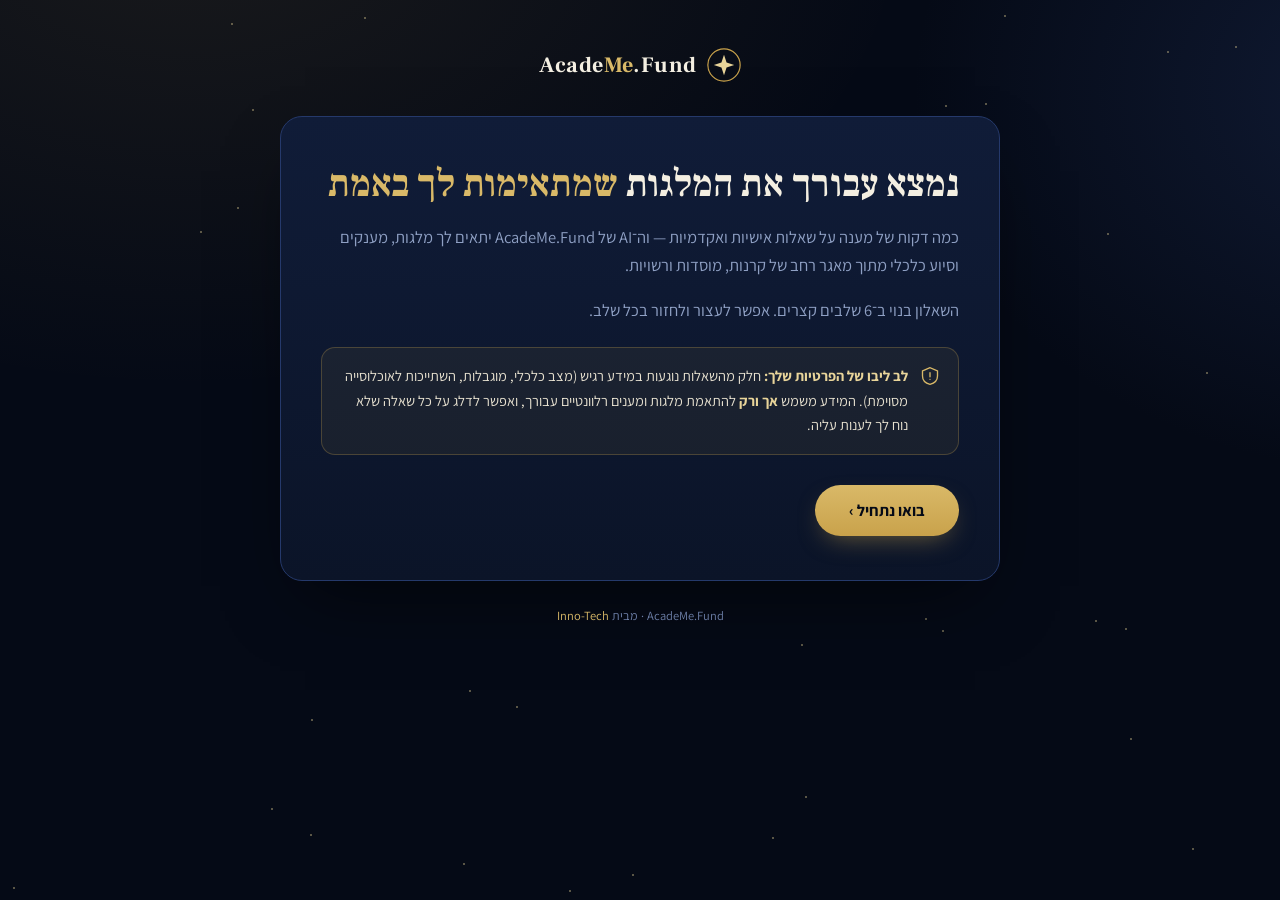
==== index.html @ 1fcbaa9a "Add files via upload" ====
<!DOCTYPE html>
<html lang="he" dir="rtl">
<head>
<meta charset="UTF-8">
<meta name="viewport" content="width=device-width, initial-scale=1.0">
<title>AcadeMe.Fund — שאלון התאמה אישית למלגות וסיוע כלכלי</title>
<meta name="description" content="שאלון קצר שמתאים לך מלגות וסיוע כלכלי רלוונטיים, בהתאם לפרופיל האישי והאקדמי שלך.">
<link rel="stylesheet" href="styles.css">
</head>
<body>
<div class="stars" id="stars"></div>

<div class="wrap">

  <div class="brand">
    <svg class="mark" viewBox="0 0 40 40" fill="none" xmlns="http://www.w3.org/2000/svg">
      <circle cx="20" cy="20" r="19" stroke="#c9a24b" stroke-width="1.4"/>
      <path d="M20 8 L23 17 L32 20 L23 23 L20 32 L17 23 L8 20 L17 17 Z" fill="#e9d59a"/>
    </svg>
    <div class="name">Acade<b>Me</b>.Fund</div>
  </div>

  <!-- ============ INTRO ============ -->
  <section id="screen-intro" class="intro-card">
    <h1>נמצא עבורך את המלגות <em>שמתאימות לך באמת</em></h1>
    <p>כמה דקות של מענה על שאלות אישיות ואקדמיות — וה־AI של AcadeMe.Fund יתאים לך מלגות, מענקים וסיוע כלכלי מתוך מאגר רחב של קרנות, מוסדות ורשויות.</p>
    <p>השאלון בנוי ב־6 שלבים קצרים. אפשר לעצור ולחזור בכל שלב.</p>

    <div class="notice">
      <svg width="20" height="20" viewBox="0 0 24 24" fill="none"><path d="M12 2L3 6v6c0 5 3.8 8.7 9 10 5.2-1.3 9-5 9-10V6l-9-4z" stroke="currentColor" stroke-width="1.6"/><path d="M12 8v5M12 16h.01" stroke="currentColor" stroke-width="1.6" stroke-linecap="round"/></svg>
      <p><strong>לב ליבו של הפרטיות שלך:</strong> חלק מהשאלות נוגעות במידע רגיש (מצב כלכלי, מוגבלות, השתייכות לאוכלוסייה מסוימת). המידע משמש <strong>אך ורק</strong> להתאמת מלגות ומענים רלוונטיים עבורך, ואפשר לדלג על כל שאלה שלא נוח לך לענות עליה.</p>
    </div>

    <div class="btn-row">
      <button type="button" class="btn btn-primary" id="btn-start">בואו נתחיל ›</button>
    </div>
  </section>

  <!-- ============ FORM ============ -->
  <form id="quiz" class="card" style="display:none;" novalidate>

    <div class="progress" id="progress">
      <div class="fill" id="progressFill" style="width:0%"></div>
      <!-- dots injected by JS -->
    </div>

    <!-- ---- STAGE 1 ---- -->
    <div class="stage" data-stage="1">
      <div class="stage-head">
        <div class="stage-eyebrow">שלב 1 מתוך 6</div>
        <h2>פרטים אישיים</h2>
        <p>נעזר בפרטי הקשר כדי לשלוח אליך את ההתאמות, ובכמה שאלות רקע כדי לדייק אותן.</p>
      </div>

      <div class="field">
        <label class="q">פרטי קשר</label>
        <div class="grid-2">
          <input type="text" name="full_name" placeholder="שם מלא" required>
          <input type="tel" name="phone" placeholder="מספר טלפון נייד">
        </div>
        <div style="margin-top:12px;">
          <input type="email" name="email" placeholder="דוא״ל" required>
        </div>
      </div>

      <div class="field">
        <label class="q">מה גילך?</label>
        <div class="options cols-2" data-name="age" data-type="radio">
          <label class="opt"><input type="radio" name="age" value="עד 18"><span>עד 18</span></label>
          <label class="opt"><input type="radio" name="age" value="18–21"><span>18–21</span></label>
          <label class="opt"><input type="radio" name="age" value="22–29"><span>22–29</span></label>
          <label class="opt"><input type="radio" name="age" value="30–39"><span>30–39</span></label>
          <label class="opt"><input type="radio" name="age" value="40 ומעלה"><span>40 ומעלה</span></label>
        </div>
        <span class="match-tag">✦ מתאים: מלגות לפי גיל, סטודנטים בוגרים, הסבת מקצוע, מכינות 30+, קריירה שנייה</span>
      </div>

      <div class="field">
        <label class="q">מהו מקום מגוריך הקבוע?</label>
        <input type="text" name="residence_town" placeholder="יישוב" style="margin-bottom:12px;">
        <label class="q" style="font-weight:500; font-size:14.5px; margin-bottom:8px;">האם גדלת ביישוב זה?</label>
        <div class="options cols-2" data-name="grew_up_here" data-type="radio">
          <label class="opt"><input type="radio" name="grew_up_here" value="כן"><span>כן</span></label>
          <label class="opt"><input type="radio" name="grew_up_here" value="לא"><span>לא</span></label>
        </div>
        <span class="match-tag">✦ מתאים: מלגות רשות מקומית, מרכז צעירים, מלגות פריפריה, מלגות בני מקום</span>
      </div>

      <div class="field">
        <label class="q">היכן את/ה מתגורר/ת במהלך הלימודים?</label>
        <div class="options cols-2" data-name="housing" data-type="radio">
          <label class="opt"><input type="radio" name="housing" value="בבית ההורים"><span>בבית ההורים</span></label>
          <label class="opt"><input type="radio" name="housing" value="בדירה שכורה"><span>בדירה שכורה</span></label>
          <label class="opt"><input type="radio" name="housing" value="במעונות סטודנטים"><span>במעונות סטודנטים</span></label>
          <label class="opt"><input type="radio" name="housing" value="דיור אחר"><span>דיור אחר</span></label>
        </div>
        <div class="conditional" id="cond-rent" data-show-when="housing=בדירה שכורה">
          <label class="q" style="font-weight:500; font-size:14.5px;">האם יש קושי במימון מגורים?</label>
          <div class="options cols-2" data-name="rent_difficulty" data-type="radio">
            <label class="opt"><input type="radio" name="rent_difficulty" value="כן"><span>כן</span></label>
            <label class="opt"><input type="radio" name="rent_difficulty" value="לא"><span>לא</span></label>
          </div>
        </div>
        <span class="match-tag">✦ מתאים: מלגות דיור, שכר דירה, מעונות, סיוע קיום ותחבורה</span>
      </div>
    </div>

    <!-- ---- STAGE 2 ---- -->
    <div class="stage" data-stage="2" hidden>
      <div class="stage-head">
        <div class="stage-eyebrow">שלב 2 מתוך 6</div>
        <h2>סוג הסיוע המבוקש</h2>
        <p>אילו סוגי סיוע תרצה/י שנאתר עבורך? אפשר לבחור כמה אפשרויות.</p>
      </div>
      <div class="field">
        <div class="options cols-2" data-name="assistance_types" data-type="checkbox">
          <label class="opt"><input type="checkbox" name="assistance_types" value="מלגת שכר לימוד"><span>מלגת שכר לימוד</span></label>
          <label class="opt"><input type="checkbox" name="assistance_types" value="מלגת קיום חודשית"><span>מלגת קיום חודשית</span></label>
          <label class="opt"><input type="checkbox" name="assistance_types" value="סיוע בשכר דירה"><span>סיוע בשכר דירה</span></label>
          <label class="opt"><input type="checkbox" name="assistance_types" value="סיוע במעונות"><span>סיוע במעונות</span></label>
          <label class="opt"><input type="checkbox" name="assistance_types" value="סיוע מזון"><span>סיוע מזון</span></label>
          <label class="opt"><input type="checkbox" name="assistance_types" value="סיוע בתחבורה"><span>סיוע בתחבורה</span></label>
          <label class="opt"><input type="checkbox" name="assistance_types" value="מחשב וציוד לימודי"><span>מחשב וציוד לימודי</span></label>
          <label class="opt"><input type="checkbox" name="assistance_types" value="מלגת חירום"><span>מלגת חירום</span></label>
          <label class="opt"><input type="checkbox" name="assistance_types" value="מלגת הצטיינות"><span>מלגת הצטיינות</span></label>
          <label class="opt"><input type="checkbox" name="assistance_types" value="מלגה תמורת התנדבות"><span>מלגה תמורת התנדבות</span></label>
          <label class="opt"><input type="checkbox" name="assistance_types" value="מלגה לתואר מתקדם / מחקר"><span>מלגה לתואר מתקדם / מחקר</span></label>
          <label class="opt"><input type="checkbox" name="assistance_types" value="כל אפשרות מתאימה"><span>כל אפשרות מתאימה</span></label>
        </div>
      </div>
    </div>

    <!-- ---- STAGE 3 ---- -->
    <div class="stage" data-stage="3" hidden>
      <div class="stage-head">
        <div class="stage-eyebrow">שלב 3 מתוך 6</div>
        <h2>לימודים והשכלה</h2>
        <p>פרטים על המסלול האקדמי שלך — קיים או מתוכנן.</p>
      </div>

      <div class="field">
        <label class="q">מה סטטוס הלימודים שלך?</label>
        <div class="options cols-2" data-name="study_status" data-type="radio">
          <label class="opt"><input type="radio" name="study_status" value="מתעניין/ת בלימודים"><span>מתעניין/ת בלימודים</span></label>
          <label class="opt"><input type="radio" name="study_status" value="נרשמתי ללימודים"><span>נרשמתי ללימודים</span></label>
          <label class="opt"><input type="radio" name="study_status" value="התקבלתי ללימודים"><span>התקבלתי ללימודים</span></label>
          <label class="opt"><input type="radio" name="study_status" value="סטודנט/ית פעיל/ה"><span>סטודנט/ית פעיל/ה</span></label>
        </div>
      </div>

      <div class="field">
        <label class="q">באיזה מוסד את/ה לומד/ת או מתכנן/ת ללמוד?</label>
        <div class="grid-2">
          <input type="text" name="institution" placeholder="שם מוסד">
          <input type="text" name="campus" placeholder="קמפוס">
        </div>
        <span class="match-tag">✦ מתאים: מלגות מוסדיות, דיקנט, קרנות תורמים, מלגות פקולטה</span>
      </div>

      <div class="field">
        <label class="q">באיזה תחום לימודים?</label>
        <div class="options cols-2" data-name="field_of_study" data-type="radio">
          <label class="opt"><input type="radio" name="field_of_study" value="מדעי המחשב והייטק"><span>מדעי המחשב והייטק</span></label>
          <label class="opt"><input type="radio" name="field_of_study" value="הנדסה"><span>הנדסה</span></label>
          <label class="opt"><input type="radio" name="field_of_study" value="רפואה ומקצועות הבריאות"><span>רפואה ומקצועות הבריאות</span></label>
          <label class="opt"><input type="radio" name="field_of_study" value="משפטים"><span>משפטים</span></label>
          <label class="opt"><input type="radio" name="field_of_study" value="חינוך והוראה"><span>חינוך והוראה</span></label>
          <label class="opt"><input type="radio" name="field_of_study" value="מדעי החברה"><span>מדעי החברה</span></label>
          <label class="opt"><input type="radio" name="field_of_study" value="מדעי החיים"><span>מדעי החיים</span></label>
          <label class="opt"><input type="radio" name="field_of_study" value="אומנות ועיצוב"><span>אומנות ועיצוב</span></label>
          <label class="opt"><input type="radio" name="field_of_study" value="אחר"><span>אחר</span></label>
        </div>
        <div class="conditional" id="cond-field-other" data-show-when="field_of_study=אחר">
          <input type="text" name="field_of_study_other" placeholder="פרט/י תחום לימודים אחר">
        </div>
      </div>

      <div class="field">
        <label class="q">מה סוג הלימודים?</label>
        <div class="options cols-2" data-name="study_type" data-type="radio">
          <label class="opt"><input type="radio" name="study_type" value="מכינה קדם אקדמית"><span>מכינה קדם אקדמית</span></label>
          <label class="opt"><input type="radio" name="study_type" value="הנדסאי/טכנאי"><span>הנדסאי/טכנאי</span></label>
          <label class="opt"><input type="radio" name="study_type" value="תואר ראשון"><span>תואר ראשון</span></label>
        </div>
      </div>

      <div class="field">
        <label class="q">באיזו שנת לימודים?</label>
        <div class="options cols-2" data-name="study_year" data-type="radio">
          <label class="opt"><input type="radio" name="study_year" value="לפני תחילת לימודים"><span>לפני תחילת לימודים</span></label>
          <label class="opt"><input type="radio" name="study_year" value="שנה ראשונה"><span>שנה ראשונה</span></label>
          <label class="opt"><input type="radio" name="study_year" value="שנה שנייה"><span>שנה שנייה</span></label>
          <label class="opt"><input type="radio" name="study_year" value="שנה שלישית"><span>שנה שלישית</span></label>
          <label class="opt"><input type="radio" name="study_year" value="שנה רביעית ומעלה"><span>שנה רביעית ומעלה</span></label>
          <label class="opt"><input type="radio" name="study_year" value="לימודי מחקר"><span>לימודי מחקר</span></label>
        </div>
      </div>

      <div class="field">
        <label class="q">האם יש לך הישגים אקדמיים מיוחדים?</label>
        <div class="options cols-2" data-name="achievements" data-type="checkbox">
          <label class="opt"><input type="checkbox" name="achievements" value="ממוצע ציונים גבוה"><span>ממוצע ציונים גבוה</span></label>
          <label class="opt"><input type="checkbox" name="achievements" value="הצטיינות דיקן"><span>הצטיינות דיקן</span></label>
          <label class="opt"><input type="checkbox" name="achievements" value="פרסים"><span>פרסים</span></label>
          <label class="opt"><input type="checkbox" name="achievements" value="פעילות מחקרית"><span>פעילות מחקרית</span></label>
          <label class="opt"><input type="checkbox" name="achievements" value="אין"><span>אין</span></label>
        </div>
        <div style="margin-top:12px;">
          <input type="text" name="gpa" placeholder="ממוצע ציונים (אם רלוונטי)">
        </div>
        <span class="match-tag">✦ מתאים: מלגות הצטיינות, מצוינות, מחקר ותורמים</span>
      </div>
    </div>

    <!-- ---- STAGE 4 ---- -->
    <div class="stage" data-stage="4" hidden>
      <div class="stage-head">
        <div class="stage-eyebrow">שלב 4 מתוך 6</div>
        <h2>רקע אישי ואוכלוסיות יעד</h2>
        <p>המידע הבא רגיש ומיועד להתאמה בלבד — אפשר לדלג על כל שאלה.</p>
      </div>

      <div class="field">
        <label class="q">האם אחד מהוריך בעל השכלה אקדמית?</label>
        <div class="options cols-2" data-name="parents_education" data-type="radio">
          <label class="opt"><input type="radio" name="parents_education" value="שני ההורים בעלי תואר"><span>שני ההורים בעלי תואר</span></label>
          <label class="opt"><input type="radio" name="parents_education" value="אחד ההורים בעל תואר"><span>אחד ההורים בעל תואר</span></label>
          <label class="opt"><input type="radio" name="parents_education" value="אף אחד מההורים"><span>אף אחד מההורים</span></label>
          <label class="opt"><input type="radio" name="parents_education" value="איני יודע/ת"><span>איני יודע/ת</span></label>
        </div>
        <span class="match-tag">✦ מתאים: דור ראשון להשכלה גבוהה, מוביליות חברתית, מצוינות מכלילה</span>
        <div class="skip-note">אפשר לדלג על שאלה זו.</div>
      </div>

      <div class="field">
        <label class="q">האם את/ה משתייך/ת לאחת מהקבוצות הבאות? (ניתן לבחור כמה אפשרויות)</label>
        <div class="options cols-2" data-name="target_groups" data-type="checkbox">
          <label class="opt"><input type="checkbox" name="target_groups" value="החברה הערבית"><span>החברה הערבית</span></label>
          <label class="opt"><input type="checkbox" name="target_groups" value="החברה הבדואית"><span>החברה הבדואית</span></label>
          <label class="opt"><input type="checkbox" name="target_groups" value="החברה הדרוזית"><span>החברה הדרוזית</span></label>
          <label class="opt"><input type="checkbox" name="target_groups" value="החברה הצ'רקסית"><span>החברה הצ'רקסית</span></label>
          <label class="opt"><input type="checkbox" name="target_groups" value="בוגר/ת החינוך החרדי"><span>בוגר/ת החינוך החרדי</span></label>
          <label class="opt"><input type="checkbox" name="target_groups" value="יוצא/ת אתיופיה"><span>יוצא/ת אתיופיה</span></label>
          <label class="opt"><input type="checkbox" name="target_groups" value="עולה חדש/ה"><span>עולה חדש/ה</span></label>
          <label class="opt"><input type="checkbox" name="target_groups" value="תושב/ת חוזר/ת"><span>תושב/ת חוזר/ת</span></label>
          <label class="opt"><input type="checkbox" name="target_groups" value="אדם עם מוגבלות"><span>אדם עם מוגבלות</span></label>
          <label class="opt"><input type="checkbox" name="target_groups" value="מצב רפואי מתמשך"><span>מצב רפואי מתמשך</span></label>
          <label class="opt"><input type="checkbox" name="target_groups" value="נכות פיזית או נפשית מוכרת"><span>נכות פיזית או נפשית מוכרת</span></label>
          <label class="opt"><input type="checkbox" name="target_groups" value="תושב/ת פריפריה חברתית או גיאוגרפית"><span>תושב/ת פריפריה חברתית או גיאוגרפית</span></label>
          <label class="opt"><input type="checkbox" name="target_groups" value="דור ראשון להשכלה גבוהה"><span>דור ראשון להשכלה גבוהה</span></label>
          <label class="opt"><input type="checkbox" name="target_groups" value="אף אחת מהאפשרויות"><span>אף אחת מהאפשרויות</span></label>
        </div>
        <div class="skip-note">מידע רגיש — משמש להתאמה בלבד, ואפשר לדלג.</div>
      </div>

      <div class="field">
        <label class="q">האם השתייכת למסגרת חינוך חרדית?</label>
        <div class="options cols-2" data-name="haredi_background" data-type="radio">
          <label class="opt"><input type="radio" name="haredi_background" value="כן"><span>כן</span></label>
          <label class="opt"><input type="radio" name="haredi_background" value="לא"><span>לא</span></label>
        </div>
        <div class="conditional" id="cond-haredi" data-show-when="haredi_background=כן">
          <label class="q" style="font-weight:500; font-size:14.5px;">האם מעוניין/ת בליווי נוסף?</label>
          <div class="options cols-2" data-name="haredi_support" data-type="radio">
            <label class="opt"><input type="radio" name="haredi_support" value="מעוניין/ת בליווי נוסף"><span>מעוניין/ת בליווי נוסף</span></label>
            <label class="opt"><input type="radio" name="haredi_support" value="לא נדרש"><span>לא נדרש</span></label>
          </div>
        </div>
        <span class="match-tag">✦ מתאים: מלגות יוצאי החברה החרדית, תוכניות שילוב וליווי</span>
      </div>
    </div>

    <!-- ---- STAGE 5 ---- -->
    <div class="stage" data-stage="5" hidden>
      <div class="stage-head">
        <div class="stage-eyebrow">שלב 5 מתוך 6</div>
        <h2>מצב משפחתי וכלכלי</h2>
        <p>עוזר לנו להתאים מלגות קיום, דיור ותמיכה כלכלית מדויקת.</p>
      </div>

      <div class="field">
        <label class="q">מה מצבך המשפחתי?</label>
        <div class="options cols-2" data-name="family_status" data-type="radio">
          <label class="opt"><input type="radio" name="family_status" value="רווק/ה"><span>רווק/ה</span></label>
          <label class="opt"><input type="radio" name="family_status" value="נשוי/אה"><span>נשוי/אה</span></label>
          <label class="opt"><input type="radio" name="family_status" value="גרוש/ה"><span>גרוש/ה</span></label>
          <label class="opt"><input type="radio" name="family_status" value="אלמן/ה"><span>אלמן/ה</span></label>
          <label class="opt"><input type="radio" name="family_status" value="אחר"><span>אחר</span></label>
        </div>
      </div>

      <div class="field">
        <label class="q">האם יש לך ילדים?</label>
        <div class="options cols-2" data-name="has_children" data-type="radio">
          <label class="opt"><input type="radio" name="has_children" value="כן"><span>כן</span></label>
          <label class="opt"><input type="radio" name="has_children" value="לא"><span>לא</span></label>
        </div>
        <div class="conditional" id="cond-children" data-show-when="has_children=כן">
          <div class="grid-2">
            <input type="text" name="children_count" placeholder="מספר ילדים">
            <input type="text" name="children_ages" placeholder="גילאי ילדים">
          </div>
        </div>
        <span class="match-tag">✦ מתאים: מלגות להורים, סיוע מעונות, מלגות חד הוריים</span>
      </div>

      <div class="field">
        <label class="q">האם את/ה עובד/ת במהלך הלימודים?</label>
        <div class="options cols-2" data-name="employment" data-type="radio">
          <label class="opt"><input type="radio" name="employment" value="לא"><span>לא</span></label>
          <label class="opt"><input type="radio" name="employment" value="עבודה חלקית"><span>עבודה חלקית</span></label>
          <label class="opt"><input type="radio" name="employment" value="עבודה מלאה"><span>עבודה מלאה</span></label>
        </div>
        <div style="margin-top:12px;">
          <input type="text" name="monthly_income" placeholder="היקף הכנסה חודשי (אם רלוונטי)">
        </div>
        <span class="match-tag">✦ מתאים: מלגות קיום, מלגות ללא התנדבות</span>
      </div>

      <div class="field">
        <label class="q">מה גובה המלגה אותה את/ה מעריך/ה שתצטרך/י?</label>
        <div class="options cols-2" data-name="scholarship_amount" data-type="radio">
          <label class="opt"><input type="radio" name="scholarship_amount" value="עד 5,000 ₪"><span>עד 5,000 ₪</span></label>
          <label class="opt"><input type="radio" name="scholarship_amount" value="5,001–10,000 ₪"><span>5,001–10,000 ₪</span></label>
          <label class="opt"><input type="radio" name="scholarship_amount" value="10,001–20,000 ₪"><span>10,001–20,000 ₪</span></label>
          <label class="opt"><input type="radio" name="scholarship_amount" value="מעל 20,000 ₪"><span>מעל 20,000 ₪</span></label>
        </div>
      </div>

      <div class="field">
        <label class="q">האם, להערכתך, תצטרך/י מקורות מימון נוספים (משלימים) עבור שנת הלימודים הקרובה? אם כן — באיזה היקף?</label>
        <textarea name="extra_funding_year" placeholder="ניתן לפרט כאן, או להשאיר ריק"></textarea>
      </div>

      <div class="field">
        <label class="q">האם את/ה מעריך/ה כי תצטרך/י מקורות מימון נוספים לטובת השלמת התואר? אם כן — באיזה היקף?</label>
        <textarea name="extra_funding_degree" placeholder="ניתן לפרט כאן, או להשאיר ריק"></textarea>
      </div>
    </div>

    <!-- ---- STAGE 6 ---- -->
    <div class="stage" data-stage="6" hidden>
      <div class="stage-head">
        <div class="stage-eyebrow">שלב 6 מתוך 6</div>
        <h2>שירות וזכויות מיוחדות</h2>
        <p>השלב האחרון — ואז נתחיל להתאים עבורך את המלגות הרלוונטיות.</p>
      </div>

      <div class="field">
        <label class="q">האם ביצעת שירות צבאי / לאומי / אזרחי?</label>
        <div class="options cols-2" data-name="service_type_status" data-type="radio">
          <label class="opt"><input type="radio" name="service_type_status" value="כן"><span>כן</span></label>
          <label class="opt"><input type="radio" name="service_type_status" value="לא"><span>לא</span></label>
          <label class="opt"><input type="radio" name="service_type_status" value="פטור/ה"><span>פטור/ה</span></label>
          <label class="opt"><input type="radio" name="service_type_status" value="עדיין בשירות"><span>עדיין בשירות</span></label>
        </div>
        <div style="margin-top:12px;">
          <input type="text" name="service_type" placeholder="סוג שירות (אם רלוונטי)">
        </div>
      </div>

      <div class="field">
        <label class="q">האם את/ה משרת/ת מילואים פעיל/ה?</label>
        <div class="options cols-2" data-name="reserve_duty" data-type="radio">
          <label class="opt"><input type="radio" name="reserve_duty" value="כן"><span>כן</span></label>
          <label class="opt"><input type="radio" name="reserve_duty" value="לא"><span>לא</span></label>
        </div>
      </div>

      <div class="field">
        <label class="q">האם בן/בת זוגך משרת/ת מילואים?</label>
        <div class="options cols-2" data-name="spouse_reserve_duty" data-type="radio">
          <label class="opt"><input type="radio" name="spouse_reserve_duty" value="כן"><span>כן</span></label>
          <label class="opt"><input type="radio" name="spouse_reserve_duty" value="לא"><span>לא</span></label>
        </div>
      </div>

      <div class="field">
        <div class="consent">
          <input type="checkbox" id="consent" name="consent" required>
          <label for="consent">אני מאשר/ת שהמידע שמסרתי ישמש את AcadeMe.Fund לצורך התאמת מלגות וסיוע כלכלי רלוונטיים עבורי בלבד.</label>
        </div>
      </div>
    </div>

    <div class="error-banner" id="errorBanner">אירעה שגיאה בשליחת השאלון. אפשר לנסות שוב, או ליצור איתנו קשר ישירות.</div>

    <div class="nav-row">
      <button type="button" class="btn btn-ghost" id="btn-back">‹ חזרה</button>
      <button type="button" class="btn btn-primary" id="btn-next">המשך ›</button>
      <button type="submit" class="btn btn-primary" id="btn-submit" style="display:none;">שליחת השאלון ✦</button>
    </div>
  </form>

  <!-- ============ SUCCESS ============ -->
  <section id="screen-success" class="card success" style="display:none;">
    <div class="beacon"></div>
    <h2>תודה, <span id="successName">·</span>!</h2>
    <p>קיבלנו את הפרטים שלך. צוות AcadeMe.Fund יתחיל להתאים עבורך מלגות ומענים רלוונטיים, ויחזור אליך בהקדם לפרטי הקשר שהשארת.</p>
  </section>

  <div class="footer-note">AcadeMe.Fund · מבית <a href="https://inno-tech.co.il" target="_blank" rel="noopener">Inno-Tech</a></div>

</div>

<script src="config.js"></script>
<script src="script.js"></script>
</body>
</html>
---- styles.css ----
@import url('https://fonts.googleapis.com/css2?family=Frank+Ruhl+Libre:wght@500;700;900&family=Assistant:wght@400;500;600;700&display=swap');

:root{
  --navy-950:#050a16;
  --navy-900:#0b1428;
  --navy-800:#101c38;
  --navy-700:#1a2c52;
  --navy-600:#25396b;
  --gold-500:#c9a24b;
  --gold-400:#d9b968;
  --gold-300:#e9d59a;
  --ivory-100:#f4efe2;
  --ivory-200:#e7e1d0;
  --slate-400:#8fa0c4;
  --slate-500:#6c7ea6;
  --danger:#d9765b;
  --ok:#6fae8c;
  --radius-lg:22px;
  --radius-md:14px;
  --radius-sm:8px;
  --shadow-deep:0 30px 70px -25px rgba(0,0,0,.65);
}

*{box-sizing:border-box;}
html,body{margin:0;padding:0;}
body{
  min-height:100vh;
  background:
    radial-gradient(1200px 800px at 15% -10%, rgba(201,162,75,.10), transparent 60%),
    radial-gradient(900px 700px at 110% 10%, rgba(37,57,107,.35), transparent 55%),
    var(--navy-950);
  color:var(--ivory-100);
  font-family:'Assistant', sans-serif;
  direction:rtl;
  overflow-x:hidden;
  position:relative;
}

/* ambient star field — the beacon motif */
.stars{
  position:fixed; inset:0; pointer-events:none; z-index:0; overflow:hidden;
}
.stars span{
  position:absolute; width:2px; height:2px; border-radius:50%;
  background:var(--gold-300); opacity:.5;
  animation:twinkle 5s ease-in-out infinite;
}
@keyframes twinkle{
  0%,100%{opacity:.15; transform:scale(1);}
  50%{opacity:.85; transform:scale(1.6);}
}
@media (prefers-reduced-motion: reduce){
  .stars span{animation:none; opacity:.35;}
}

.wrap{
  position:relative; z-index:1;
  max-width:760px;
  margin:0 auto;
  padding:48px 20px 80px;
}

/* ---------- brand header ---------- */
.brand{
  display:flex; align-items:center; justify-content:center; gap:10px;
  margin-bottom:34px;
}
.brand .mark{
  width:34px; height:34px; flex:none;
}
.brand .name{
  font-family:'Frank Ruhl Libre', serif;
  font-size:22px; font-weight:700; letter-spacing:.02em;
  color:var(--ivory-100);
}
.brand .name b{color:var(--gold-400); font-weight:700;}

/* ---------- intro ---------- */
.intro-card, .card{
  background:linear-gradient(180deg, var(--navy-800), var(--navy-900));
  border:1px solid var(--navy-600);
  border-radius:var(--radius-lg);
  box-shadow:var(--shadow-deep);
  padding:44px 40px;
}
.intro-card h1{
  font-family:'Frank Ruhl Libre', serif;
  font-size:clamp(28px,4vw,38px);
  line-height:1.25;
  margin:0 0 14px;
  color:var(--ivory-100);
}
.intro-card h1 em{
  font-style:normal; color:var(--gold-400);
}
.intro-card p{
  color:var(--slate-400);
  font-size:16.5px;
  line-height:1.75;
  margin:0 0 16px;
}
.notice{
  display:flex; gap:12px; align-items:flex-start;
  background:rgba(201,162,75,.07);
  border:1px solid rgba(201,162,75,.28);
  border-radius:var(--radius-md);
  padding:16px 18px;
  margin:22px 0 6px;
}
.notice svg{flex:none; margin-top:2px; color:var(--gold-400);}
.notice p{margin:0; color:var(--ivory-200); font-size:14.5px; line-height:1.7;}
.notice p strong{color:var(--gold-300);}

.btn-row{margin-top:30px; display:flex; justify-content:flex-start;}
.btn{
  font-family:'Assistant', sans-serif;
  font-weight:700; font-size:16px;
  border:none; cursor:pointer;
  border-radius:999px;
  padding:15px 34px;
  transition:transform .15s ease, box-shadow .15s ease, background .15s ease;
}
.btn-primary{
  background:linear-gradient(180deg, var(--gold-400), var(--gold-500));
  color:var(--navy-950);
  box-shadow:0 10px 26px -10px rgba(201,162,75,.55);
}
.btn-primary:hover{transform:translateY(-1px); box-shadow:0 14px 30px -10px rgba(201,162,75,.7);}
.btn-primary:active{transform:translateY(0);}
.btn-ghost{
  background:transparent; color:var(--slate-400);
  border:1px solid var(--navy-600);
  padding:14px 28px;
}
.btn-ghost:hover{color:var(--ivory-100); border-color:var(--slate-500);}
.btn:disabled{opacity:.45; cursor:not-allowed; transform:none !important;}

/* ---------- progress / golden thread ---------- */
.progress{
  position:relative;
  display:flex; justify-content:space-between;
  margin:0 4px 30px;
  padding-top:6px;
}
.progress::before{
  content:"";
  position:absolute; top:15px; right:0; left:0; height:2px;
  background:var(--navy-600);
  z-index:0;
}
.progress .fill{
  position:absolute; top:15px; right:0; height:2px;
  background:linear-gradient(90deg, var(--gold-500), var(--gold-300));
  z-index:1; transition:width .5s cubic-bezier(.65,0,.35,1);
  box-shadow:0 0 12px rgba(201,162,75,.7);
}
.step-dot{
  position:relative; z-index:2;
  display:flex; flex-direction:column; align-items:center; gap:8px;
  width:32px;
}
.step-dot .dot{
  width:16px; height:16px; border-radius:50%;
  background:var(--navy-800);
  border:2px solid var(--navy-600);
  transition:all .4s ease;
}
.step-dot.done .dot{
  background:var(--gold-400); border-color:var(--gold-400);
  box-shadow:0 0 10px rgba(201,162,75,.8);
}
.step-dot.active .dot{
  background:var(--navy-950); border-color:var(--gold-300);
  box-shadow:0 0 0 4px rgba(233,213,154,.18);
}
.step-dot .label{
  display:none;
  font-size:10.5px; color:var(--slate-500); white-space:nowrap;
}
.step-dot.active .label{display:block; color:var(--gold-300); font-weight:600;}
@media (min-width:640px){
  .step-dot .label{display:block;}
}

/* ---------- card / stage ---------- */
.stage-head{margin-bottom:28px;}
.stage-eyebrow{
  font-size:12.5px; letter-spacing:.14em; text-transform:uppercase;
  color:var(--gold-400); font-weight:700; margin-bottom:8px;
}
.stage-head h2{
  font-family:'Frank Ruhl Libre', serif;
  font-size:26px; margin:0 0 8px; color:var(--ivory-100);
}
.stage-head p{margin:0; color:var(--slate-400); font-size:15px; line-height:1.65;}

.field{margin-bottom:26px;}
.field:last-child{margin-bottom:0;}
.field > label.q{
  display:block; font-weight:600; font-size:15.5px;
  color:var(--ivory-200); margin-bottom:12px;
}
.field .hint{
  display:block; font-size:12.5px; color:var(--slate-500); margin-top:6px; font-weight:400;
}
.field .match-tag{
  display:inline-flex; align-items:center; gap:6px;
  margin-top:10px;
  font-size:11.5px; color:var(--gold-300);
  background:rgba(201,162,75,.08); border:1px solid rgba(201,162,75,.22);
  border-radius:999px; padding:4px 12px;
}

input[type="text"], input[type="email"], input[type="tel"], input[type="number"], textarea{
  width:100%;
  background:var(--navy-950);
  border:1px solid var(--navy-600);
  color:var(--ivory-100);
  border-radius:var(--radius-sm);
  padding:13px 15px;
  font-family:'Assistant', sans-serif;
  font-size:15.5px;
  transition:border-color .15s ease, box-shadow .15s ease;
}
textarea{resize:vertical; min-height:80px;}
input::placeholder, textarea::placeholder{color:var(--slate-500);}
input:focus, textarea:focus{
  outline:none; border-color:var(--gold-400);
  box-shadow:0 0 0 3px rgba(201,162,75,.15);
}

.grid-2{display:grid; grid-template-columns:1fr; gap:16px;}
@media (min-width:560px){ .grid-2{grid-template-columns:1fr 1fr;} }

.options{display:flex; flex-direction:column; gap:10px;}
.options.cols-2{display:grid; grid-template-columns:1fr; gap:10px;}
@media (min-width:560px){ .options.cols-2{grid-template-columns:1fr 1fr;} }

.opt{
  display:flex; align-items:center; gap:12px;
  background:var(--navy-950);
  border:1px solid var(--navy-600);
  border-radius:var(--radius-sm);
  padding:13px 16px;
  cursor:pointer;
  transition:border-color .15s ease, background .15s ease;
  font-size:15px; color:var(--ivory-200);
}
.opt:hover{border-color:var(--slate-500);}
.opt input{accent-color:var(--gold-400); width:17px; height:17px; flex:none;}
.opt.checked{border-color:var(--gold-400); background:rgba(201,162,75,.06);}

.conditional{
  margin-top:14px; padding-right:18px; border-right:2px solid var(--navy-600);
  display:none;
}
.conditional.show{display:block;}

.skip-note{
  font-size:12px; color:var(--slate-500); margin-top:10px; font-style:normal;
}

.nav-row{
  display:flex; justify-content:space-between; align-items:center;
  margin-top:36px; gap:12px;
}

/* consent / final */
.consent{
  display:flex; gap:12px; align-items:flex-start;
  background:var(--navy-950); border:1px solid var(--navy-600);
  border-radius:var(--radius-md); padding:16px 18px; margin-top:8px;
}
.consent input{margin-top:4px; accent-color:var(--gold-400); width:17px; height:17px;}
.consent label{font-size:14px; color:var(--slate-400); line-height:1.6;}

.success{
  text-align:center; padding:24px 0 8px;
}
.success .beacon{
  width:64px; height:64px; margin:0 auto 22px;
  border-radius:50%;
  background:radial-gradient(circle, var(--gold-300), var(--gold-500) 60%, transparent 72%);
  box-shadow:0 0 50px 8px rgba(201,162,75,.5);
}
.success h2{
  font-family:'Frank Ruhl Libre', serif; font-size:28px; margin:0 0 12px;
}
.success p{color:var(--slate-400); font-size:15.5px; line-height:1.7; max-width:440px; margin:0 auto;}

.error-banner{
  background:rgba(217,118,91,.1); border:1px solid rgba(217,118,91,.4);
  color:#f0b39f; border-radius:var(--radius-sm); padding:12px 16px;
  font-size:14px; margin-top:18px; display:none;
}
.error-banner.show{display:block;}

.footer-note{
  text-align:center; margin-top:26px; font-size:12.5px; color:var(--slate-500);
}
.footer-note a{color:var(--gold-400); text-decoration:none;}

@media (max-width:520px){
  .intro-card, .card{padding:30px 22px;}
  .stage-head h2{font-size:22px;}
}
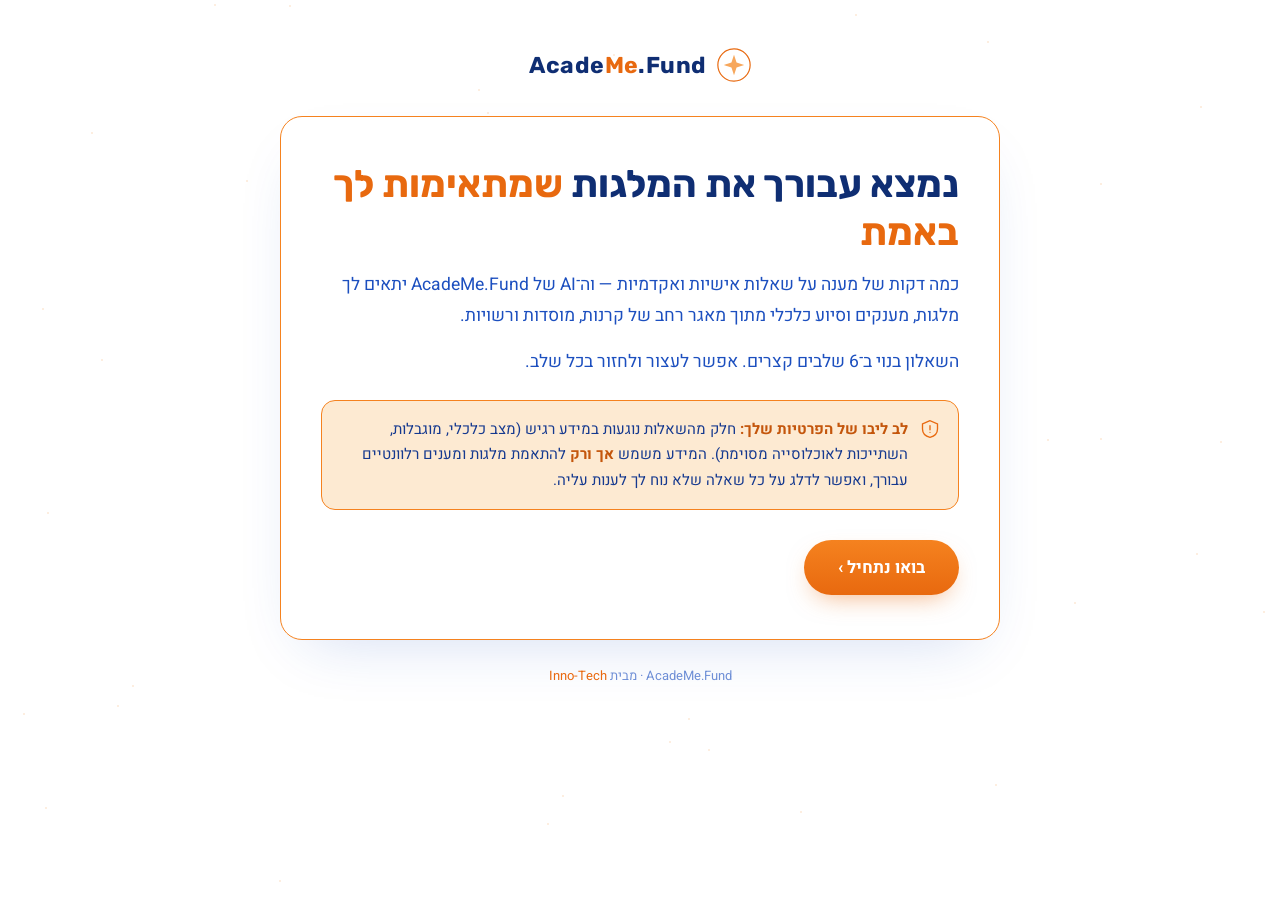
==== commit 7c33b3df: "Add files via upload" ====
--- a/index.html
+++ b/index.html
@@ -14,8 +14,8 @@
 
   <div class="brand">
     <svg class="mark" viewBox="0 0 40 40" fill="none" xmlns="http://www.w3.org/2000/svg">
-      <circle cx="20" cy="20" r="19" stroke="#c9a24b" stroke-width="1.4"/>
-      <path d="M20 8 L23 17 L32 20 L23 23 L20 32 L17 23 L8 20 L17 17 Z" fill="#e9d59a"/>
+      <circle cx="20" cy="20" r="19" stroke="#e8690f" stroke-width="1.4"/>
+      <path d="M20 8 L23 17 L32 20 L23 23 L20 32 L17 23 L8 20 L17 17 Z" fill="#f7a75c"/>
     </svg>
     <div class="name">Acade<b>Me</b>.Fund</div>
   </div>
@@ -38,11 +38,6 @@
 
   <!-- ============ FORM ============ -->
   <form id="quiz" class="card" style="display:none;" novalidate>
-
-    <div class="progress" id="progress">
-      <div class="fill" id="progressFill" style="width:0%"></div>
-      <!-- dots injected by JS -->
-    </div>
 
     <!-- ---- STAGE 1 ---- -->
     <div class="stage" data-stage="1">
@@ -390,6 +385,11 @@
       <button type="button" class="btn btn-primary" id="btn-next">המשך ›</button>
       <button type="submit" class="btn btn-primary" id="btn-submit" style="display:none;">שליחת השאלון ✦</button>
     </div>
+
+    <div class="progress progress-bottom" id="progress">
+      <div class="fill" id="progressFill" style="width:0%"></div>
+      <!-- dots injected by JS -->
+    </div>
   </form>
 
   <!-- ============ SUCCESS ============ -->
--- a/styles.css
+++ b/styles.css
@@ -1,56 +1,55 @@
-@import url('https://fonts.googleapis.com/css2?family=Frank+Ruhl+Libre:wght@500;700;900&family=Assistant:wght@400;500;600;700&display=swap');
+@import url('https://fonts.googleapis.com/css2?family=Rubik:wght@500;700;800;900&family=Heebo:wght@400;500;600;700&display=swap');
 
 :root{
-  --navy-950:#050a16;
-  --navy-900:#0b1428;
-  --navy-800:#101c38;
-  --navy-700:#1a2c52;
-  --navy-600:#25396b;
-  --gold-500:#c9a24b;
-  --gold-400:#d9b968;
-  --gold-300:#e9d59a;
-  --ivory-100:#f4efe2;
-  --ivory-200:#e7e1d0;
-  --slate-400:#8fa0c4;
-  --slate-500:#6c7ea6;
-  --danger:#d9765b;
-  --ok:#6fae8c;
+  --bg:#ffffff;
+  --surface:#ffffff;
+  --surface-alt:#f7f9fc;
+  --blue-800:#0f2e73;
+  --blue-700:#15398f;
+  --blue-600:#1c4fbf;
+  --blue-500:#2f63d6;
+  --blue-400:#6e8fd6;
+  --blue-300:#a9bdec;
+  --orange-700:#c4560c;
+  --orange-600:#e8690f;
+  --orange-500:#f5821f;
+  --orange-300:#f7a75c;
+  --orange-100:#fdead2;
+  --danger:#c94a3a;
+  --ok:#3a9868;
   --radius-lg:22px;
   --radius-md:14px;
   --radius-sm:8px;
-  --shadow-deep:0 30px 70px -25px rgba(0,0,0,.65);
+  --shadow-deep:0 24px 60px -28px rgba(28,79,191,.22);
 }
 
 *{box-sizing:border-box;}
 html,body{margin:0;padding:0;}
 body{
   min-height:100vh;
-  background:
-    radial-gradient(1200px 800px at 15% -10%, rgba(201,162,75,.10), transparent 60%),
-    radial-gradient(900px 700px at 110% 10%, rgba(37,57,107,.35), transparent 55%),
-    var(--navy-950);
-  color:var(--ivory-100);
-  font-family:'Assistant', sans-serif;
+  background:var(--bg);
+  color:var(--blue-700);
+  font-family:'Heebo', sans-serif;
   direction:rtl;
   overflow-x:hidden;
   position:relative;
 }
 
-/* ambient star field — the beacon motif */
+/* ambient dot field — kept very subtle on a light background */
 .stars{
   position:fixed; inset:0; pointer-events:none; z-index:0; overflow:hidden;
 }
 .stars span{
   position:absolute; width:2px; height:2px; border-radius:50%;
-  background:var(--gold-300); opacity:.5;
+  background:var(--orange-300); opacity:.25;
   animation:twinkle 5s ease-in-out infinite;
 }
 @keyframes twinkle{
-  0%,100%{opacity:.15; transform:scale(1);}
-  50%{opacity:.85; transform:scale(1.6);}
+  0%,100%{opacity:.08; transform:scale(1);}
+  50%{opacity:.4; transform:scale(1.6);}
 }
 @media (prefers-reduced-motion: reduce){
-  .stars span{animation:none; opacity:.35;}
+  .stars span{animation:none; opacity:.15;}
 }
 
 .wrap{
@@ -69,70 +68,70 @@
   width:34px; height:34px; flex:none;
 }
 .brand .name{
-  font-family:'Frank Ruhl Libre', serif;
-  font-size:22px; font-weight:700; letter-spacing:.02em;
-  color:var(--ivory-100);
-}
-.brand .name b{color:var(--gold-400); font-weight:700;}
+  font-family:'Rubik', sans-serif;
+  font-size:23px; font-weight:700; letter-spacing:.02em;
+  color:var(--blue-800);
+}
+.brand .name b{color:var(--orange-600); font-weight:700;}
 
 /* ---------- intro ---------- */
 .intro-card, .card{
-  background:linear-gradient(180deg, var(--navy-800), var(--navy-900));
-  border:1px solid var(--navy-600);
+  background:var(--surface);
+  border:1.5px solid var(--orange-500);
   border-radius:var(--radius-lg);
   box-shadow:var(--shadow-deep);
   padding:44px 40px;
 }
 .intro-card h1{
-  font-family:'Frank Ruhl Libre', serif;
+  font-family:'Rubik', sans-serif;
   font-size:clamp(28px,4vw,38px);
   line-height:1.25;
   margin:0 0 14px;
-  color:var(--ivory-100);
+  color:var(--blue-800);
 }
 .intro-card h1 em{
-  font-style:normal; color:var(--gold-400);
+  font-style:normal; color:var(--orange-600);
 }
 .intro-card p{
-  color:var(--slate-400);
-  font-size:16.5px;
+  color:var(--blue-600);
+  font-size:17.5px;
   line-height:1.75;
   margin:0 0 16px;
 }
 .notice{
   display:flex; gap:12px; align-items:flex-start;
-  background:rgba(201,162,75,.07);
-  border:1px solid rgba(201,162,75,.28);
+  background:var(--orange-100);
+  border:1px solid var(--orange-500);
   border-radius:var(--radius-md);
   padding:16px 18px;
   margin:22px 0 6px;
 }
-.notice svg{flex:none; margin-top:2px; color:var(--gold-400);}
-.notice p{margin:0; color:var(--ivory-200); font-size:14.5px; line-height:1.7;}
-.notice p strong{color:var(--gold-300);}
+.notice svg{flex:none; margin-top:2px; color:var(--orange-600);}
+.notice p{margin:0; color:var(--blue-700); font-size:15px; line-height:1.7;}
+.notice p strong{color:var(--orange-700);}
 
 .btn-row{margin-top:30px; display:flex; justify-content:flex-start;}
 .btn{
-  font-family:'Assistant', sans-serif;
-  font-weight:700; font-size:16px;
+  font-family:'Heebo', sans-serif;
+  font-weight:700; font-size:17px;
   border:none; cursor:pointer;
   border-radius:999px;
   padding:15px 34px;
   transition:transform .15s ease, box-shadow .15s ease, background .15s ease;
 }
 .btn-primary{
-  background:linear-gradient(180deg, var(--gold-400), var(--gold-500));
-  color:var(--navy-950);
-  box-shadow:0 10px 26px -10px rgba(201,162,75,.55);
-}
-.btn-primary:hover{transform:translateY(-1px); box-shadow:0 14px 30px -10px rgba(201,162,75,.7);}
+  background:linear-gradient(180deg, var(--orange-500), var(--orange-600));
+  color:#ffffff;
+  box-shadow:0 10px 26px -10px rgba(232,105,15,.55);
+}
+.btn-primary:hover{transform:translateY(-1px); box-shadow:0 14px 30px -10px rgba(232,105,15,.7);}
 .btn-primary:active{transform:translateY(0);}
 .btn-ghost{
-  background:transparent; color:var(--slate-400);
-  border:1px solid var(--navy-600);
+  background:transparent; color:var(--blue-600);
+  border:1.5px solid var(--orange-500);
   padding:14px 28px;
 }
-.btn-ghost:hover{color:var(--ivory-100); border-color:var(--slate-500);}
+.btn-ghost:hover{color:var(--blue-800); border-color:var(--orange-600); background:var(--orange-100);}
 .btn:disabled{opacity:.45; cursor:not-allowed; transform:none !important;}
 
 /* ---------- progress / golden thread ---------- */
@@ -142,17 +141,21 @@
   margin:0 4px 30px;
   padding-top:6px;
 }
+.progress.progress-bottom{
+  margin:34px 4px 0;
+}
 .progress::before{
   content:"";
   position:absolute; top:15px; right:0; left:0; height:2px;
-  background:var(--navy-600);
+  background:var(--orange-100);
+  border-top:1px solid var(--orange-300);
   z-index:0;
 }
 .progress .fill{
   position:absolute; top:15px; right:0; height:2px;
-  background:linear-gradient(90deg, var(--gold-500), var(--gold-300));
+  background:linear-gradient(90deg, var(--orange-600), var(--orange-300));
   z-index:1; transition:width .5s cubic-bezier(.65,0,.35,1);
-  box-shadow:0 0 12px rgba(201,162,75,.7);
+  box-shadow:0 0 12px rgba(232,105,15,.55);
 }
 .step-dot{
   position:relative; z-index:2;
@@ -161,23 +164,23 @@
 }
 .step-dot .dot{
   width:16px; height:16px; border-radius:50%;
-  background:var(--navy-800);
-  border:2px solid var(--navy-600);
+  background:#ffffff;
+  border:2px solid var(--orange-300);
   transition:all .4s ease;
 }
 .step-dot.done .dot{
-  background:var(--gold-400); border-color:var(--gold-400);
-  box-shadow:0 0 10px rgba(201,162,75,.8);
+  background:var(--orange-500); border-color:var(--orange-500);
+  box-shadow:0 0 10px rgba(232,105,15,.6);
 }
 .step-dot.active .dot{
-  background:var(--navy-950); border-color:var(--gold-300);
-  box-shadow:0 0 0 4px rgba(233,213,154,.18);
+  background:#ffffff; border-color:var(--orange-600);
+  box-shadow:0 0 0 4px rgba(245,130,31,.18);
 }
 .step-dot .label{
   display:none;
-  font-size:10.5px; color:var(--slate-500); white-space:nowrap;
-}
-.step-dot.active .label{display:block; color:var(--gold-300); font-weight:600;}
+  font-size:11px; color:var(--blue-400); white-space:nowrap;
+}
+.step-dot.active .label{display:block; color:var(--orange-700); font-weight:600;}
 @media (min-width:640px){
   .step-dot .label{display:block;}
 }
@@ -185,48 +188,48 @@
 /* ---------- card / stage ---------- */
 .stage-head{margin-bottom:28px;}
 .stage-eyebrow{
-  font-size:12.5px; letter-spacing:.14em; text-transform:uppercase;
-  color:var(--gold-400); font-weight:700; margin-bottom:8px;
+  font-size:13px; letter-spacing:.14em; text-transform:uppercase;
+  color:var(--orange-600); font-weight:700; margin-bottom:8px;
 }
 .stage-head h2{
-  font-family:'Frank Ruhl Libre', serif;
-  font-size:26px; margin:0 0 8px; color:var(--ivory-100);
-}
-.stage-head p{margin:0; color:var(--slate-400); font-size:15px; line-height:1.65;}
+  font-family:'Rubik', sans-serif;
+  font-size:27px; margin:0 0 8px; color:var(--blue-800);
+}
+.stage-head p{margin:0; color:var(--blue-600); font-size:16px; line-height:1.65;}
 
 .field{margin-bottom:26px;}
 .field:last-child{margin-bottom:0;}
 .field > label.q{
-  display:block; font-weight:600; font-size:15.5px;
-  color:var(--ivory-200); margin-bottom:12px;
+  display:block; font-weight:600; font-size:16.5px;
+  color:var(--blue-700); margin-bottom:12px;
 }
 .field .hint{
-  display:block; font-size:12.5px; color:var(--slate-500); margin-top:6px; font-weight:400;
+  display:block; font-size:13px; color:var(--blue-400); margin-top:6px; font-weight:400;
 }
 .field .match-tag{
   display:inline-flex; align-items:center; gap:6px;
   margin-top:10px;
-  font-size:11.5px; color:var(--gold-300);
-  background:rgba(201,162,75,.08); border:1px solid rgba(201,162,75,.22);
+  font-size:12px; color:var(--orange-700);
+  background:var(--orange-100); border:1px solid var(--orange-300);
   border-radius:999px; padding:4px 12px;
 }
 
 input[type="text"], input[type="email"], input[type="tel"], input[type="number"], textarea{
   width:100%;
-  background:var(--navy-950);
-  border:1px solid var(--navy-600);
-  color:var(--ivory-100);
+  background:var(--surface-alt);
+  border:1.5px solid var(--orange-300);
+  color:var(--blue-800);
   border-radius:var(--radius-sm);
   padding:13px 15px;
-  font-family:'Assistant', sans-serif;
-  font-size:15.5px;
+  font-family:'Heebo', sans-serif;
+  font-size:16.5px;
   transition:border-color .15s ease, box-shadow .15s ease;
 }
 textarea{resize:vertical; min-height:80px;}
-input::placeholder, textarea::placeholder{color:var(--slate-500);}
+input::placeholder, textarea::placeholder{color:var(--blue-400);}
 input:focus, textarea:focus{
-  outline:none; border-color:var(--gold-400);
-  box-shadow:0 0 0 3px rgba(201,162,75,.15);
+  outline:none; border-color:var(--orange-600);
+  box-shadow:0 0 0 3px rgba(232,105,15,.15);
 }
 
 .grid-2{display:grid; grid-template-columns:1fr; gap:16px;}
@@ -238,26 +241,26 @@
 
 .opt{
   display:flex; align-items:center; gap:12px;
-  background:var(--navy-950);
-  border:1px solid var(--navy-600);
+  background:var(--surface-alt);
+  border:1.5px solid var(--orange-300);
   border-radius:var(--radius-sm);
   padding:13px 16px;
   cursor:pointer;
   transition:border-color .15s ease, background .15s ease;
-  font-size:15px; color:var(--ivory-200);
-}
-.opt:hover{border-color:var(--slate-500);}
-.opt input{accent-color:var(--gold-400); width:17px; height:17px; flex:none;}
-.opt.checked{border-color:var(--gold-400); background:rgba(201,162,75,.06);}
+  font-size:16px; color:var(--blue-700);
+}
+.opt:hover{border-color:var(--orange-600);}
+.opt input{accent-color:var(--orange-600); width:17px; height:17px; flex:none;}
+.opt.checked{border-color:var(--orange-600); background:var(--orange-100);}
 
 .conditional{
-  margin-top:14px; padding-right:18px; border-right:2px solid var(--navy-600);
+  margin-top:14px; padding-right:18px; border-right:2px solid var(--orange-300);
   display:none;
 }
 .conditional.show{display:block;}
 
 .skip-note{
-  font-size:12px; color:var(--slate-500); margin-top:10px; font-style:normal;
+  font-size:12.5px; color:var(--blue-400); margin-top:10px; font-style:normal;
 }
 
 .nav-row{
@@ -268,11 +271,11 @@
 /* consent / final */
 .consent{
   display:flex; gap:12px; align-items:flex-start;
-  background:var(--navy-950); border:1px solid var(--navy-600);
+  background:var(--surface-alt); border:1.5px solid var(--orange-300);
   border-radius:var(--radius-md); padding:16px 18px; margin-top:8px;
 }
-.consent input{margin-top:4px; accent-color:var(--gold-400); width:17px; height:17px;}
-.consent label{font-size:14px; color:var(--slate-400); line-height:1.6;}
+.consent input{margin-top:4px; accent-color:var(--orange-600); width:17px; height:17px;}
+.consent label{font-size:14.5px; color:var(--blue-600); line-height:1.6;}
 
 .success{
   text-align:center; padding:24px 0 8px;
@@ -280,27 +283,27 @@
 .success .beacon{
   width:64px; height:64px; margin:0 auto 22px;
   border-radius:50%;
-  background:radial-gradient(circle, var(--gold-300), var(--gold-500) 60%, transparent 72%);
-  box-shadow:0 0 50px 8px rgba(201,162,75,.5);
+  background:radial-gradient(circle, var(--orange-300), var(--orange-600) 60%, transparent 72%);
+  box-shadow:0 0 50px 8px rgba(232,105,15,.4);
 }
 .success h2{
-  font-family:'Frank Ruhl Libre', serif; font-size:28px; margin:0 0 12px;
-}
-.success p{color:var(--slate-400); font-size:15.5px; line-height:1.7; max-width:440px; margin:0 auto;}
+  font-family:'Rubik', sans-serif; font-size:29px; margin:0 0 12px; color:var(--blue-800);
+}
+.success p{color:var(--blue-600); font-size:16.5px; line-height:1.7; max-width:440px; margin:0 auto;}
 
 .error-banner{
-  background:rgba(217,118,91,.1); border:1px solid rgba(217,118,91,.4);
-  color:#f0b39f; border-radius:var(--radius-sm); padding:12px 16px;
-  font-size:14px; margin-top:18px; display:none;
+  background:rgba(201,74,58,.08); border:1px solid rgba(201,74,58,.4);
+  color:var(--danger); border-radius:var(--radius-sm); padding:12px 16px;
+  font-size:14.5px; margin-top:18px; display:none;
 }
 .error-banner.show{display:block;}
 
 .footer-note{
-  text-align:center; margin-top:26px; font-size:12.5px; color:var(--slate-500);
-}
-.footer-note a{color:var(--gold-400); text-decoration:none;}
+  text-align:center; margin-top:26px; font-size:13px; color:var(--blue-400);
+}
+.footer-note a{color:var(--orange-600); text-decoration:none;}
 
 @media (max-width:520px){
   .intro-card, .card{padding:30px 22px;}
-  .stage-head h2{font-size:22px;}
-}
+  .stage-head h2{font-size:23px;}
+}
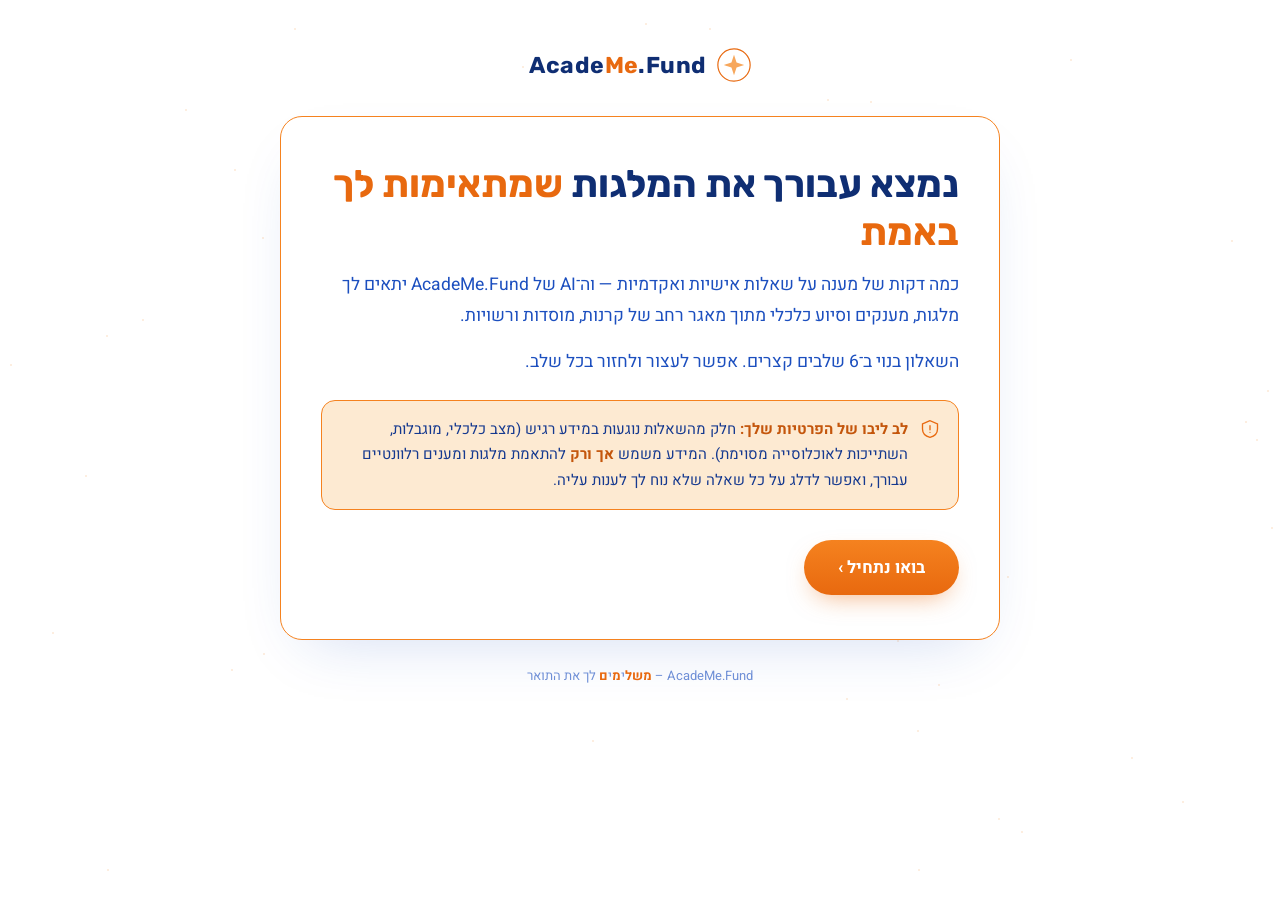
==== commit d8eb1ce9: "Add files via upload" ====
--- a/index.html
+++ b/index.html
@@ -145,10 +145,9 @@
 
       <div class="field">
         <label class="q">באיזה מוסד את/ה לומד/ת או מתכנן/ת ללמוד?</label>
-        <div class="grid-2">
-          <input type="text" name="institution" placeholder="שם מוסד">
-          <input type="text" name="campus" placeholder="קמפוס">
-        </div>
+        <input type="text" name="institution" id="institutionInput" placeholder="שם מוסד" list="institutions-list" autocomplete="off">
+        <datalist id="institutions-list"></datalist>
+        <span class="hint">התחל/י להקליד — ניתן גם להזין שם מוסד שאינו ברשימה.</span>
         <span class="match-tag">✦ מתאים: מלגות מוסדיות, דיקנט, קרנות תורמים, מלגות פקולטה</span>
       </div>
 
@@ -323,6 +322,18 @@
       </div>
 
       <div class="field">
+        <label class="q">האם את/ה נעזר/ת במימון חיצוני נוסף לתשלום שכר הלימוד?</label>
+        <div class="options cols-2" data-name="external_tuition_funding" data-type="radio">
+          <label class="opt"><input type="radio" name="external_tuition_funding" value="כן"><span>כן</span></label>
+          <label class="opt"><input type="radio" name="external_tuition_funding" value="לא"><span>לא</span></label>
+        </div>
+        <div class="conditional" id="cond-external-funding" data-show-when="external_tuition_funding=כן">
+          <input type="text" name="external_tuition_funding_source" placeholder="ממי? (הורים, הלוואה, קרן וכו')">
+        </div>
+        <span class="match-tag">✦ מתאים: מלגות המשלימות מימון קיים, הפחתת נטל הלוואות</span>
+      </div>
+
+      <div class="field">
         <label class="q">האם, להערכתך, תצטרך/י מקורות מימון נוספים (משלימים) עבור שנת הלימודים הקרובה? אם כן — באיזה היקף?</label>
         <textarea name="extra_funding_year" placeholder="ניתן לפרט כאן, או להשאיר ריק"></textarea>
       </div>
@@ -399,7 +410,7 @@
     <p>קיבלנו את הפרטים שלך. צוות AcadeMe.Fund יתחיל להתאים עבורך מלגות ומענים רלוונטיים, ויחזור אליך בהקדם לפרטי הקשר שהשארת.</p>
   </section>
 
-  <div class="footer-note">AcadeMe.Fund · מבית <a href="https://inno-tech.co.il" target="_blank" rel="noopener">Inno-Tech</a></div>
+  <div class="footer-note">AcadeMe.Fund – <b>משל</b>י<b>מ</b>י<b>ם</b> לך את התואר</div>
 
 </div>
 
--- a/styles.css
+++ b/styles.css
@@ -302,6 +302,7 @@
   text-align:center; margin-top:26px; font-size:13px; color:var(--blue-400);
 }
 .footer-note a{color:var(--orange-600); text-decoration:none;}
+.footer-note b{color:var(--orange-600); font-weight:700;}
 
 @media (max-width:520px){
   .intro-card, .card{padding:30px 22px;}
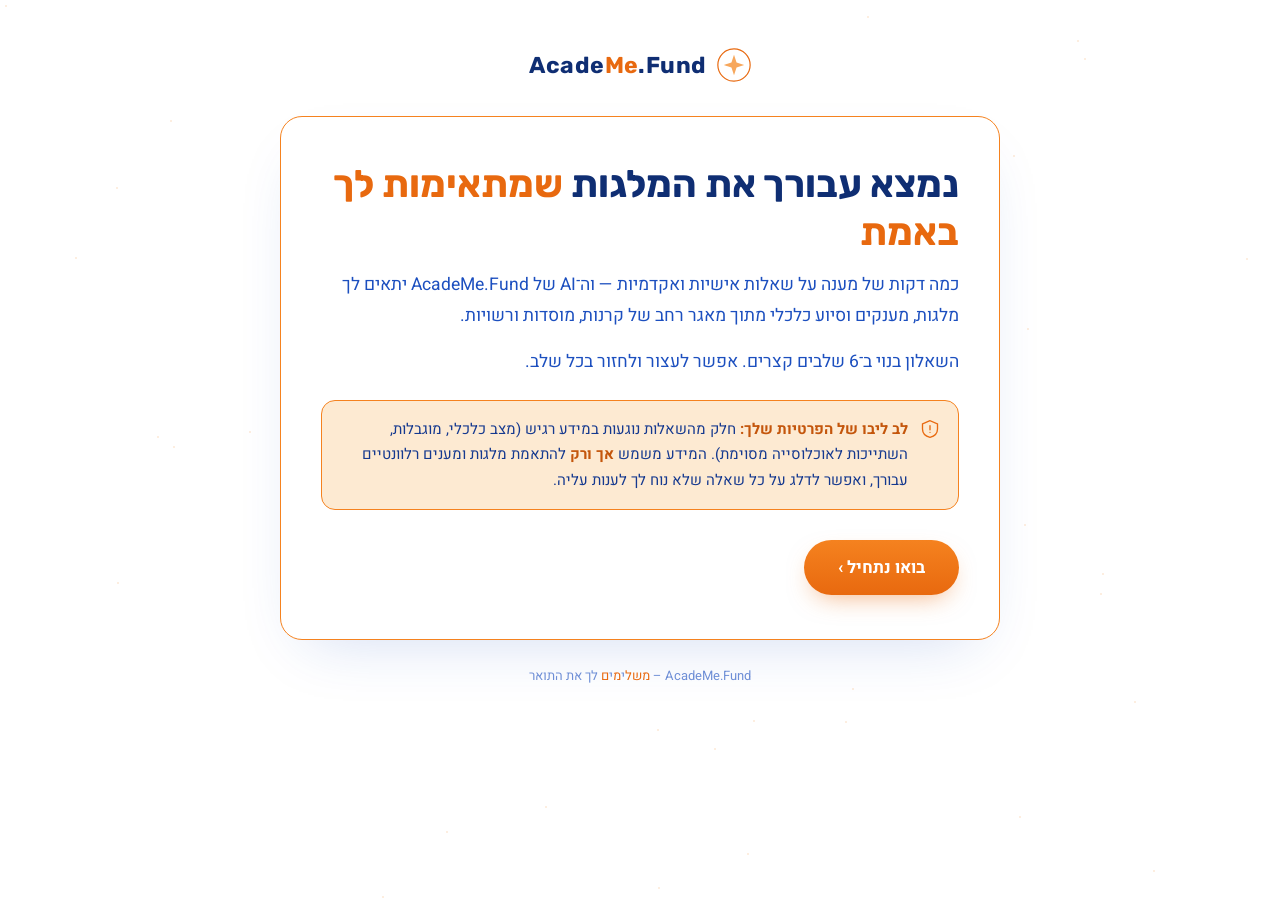
==== commit de948cb2: "Add files via upload" ====
--- a/index.html
+++ b/index.html
@@ -410,7 +410,7 @@
     <p>קיבלנו את הפרטים שלך. צוות AcadeMe.Fund יתחיל להתאים עבורך מלגות ומענים רלוונטיים, ויחזור אליך בהקדם לפרטי הקשר שהשארת.</p>
   </section>
 
-  <div class="footer-note">AcadeMe.Fund – <b>משל</b>י<b>מ</b>י<b>ם</b> לך את התואר</div>
+  <div class="footer-note">AcadeMe.Fund – <span class="hl">משל</span>י<span class="hl">מ</span>י<span class="hl">ם</span> לך את התואר</div>
 
 </div>
 
--- a/styles.css
+++ b/styles.css
@@ -302,7 +302,7 @@
   text-align:center; margin-top:26px; font-size:13px; color:var(--blue-400);
 }
 .footer-note a{color:var(--orange-600); text-decoration:none;}
-.footer-note b{color:var(--orange-600); font-weight:700;}
+.footer-note .hl{color:var(--orange-600);}
 
 @media (max-width:520px){
   .intro-card, .card{padding:30px 22px;}
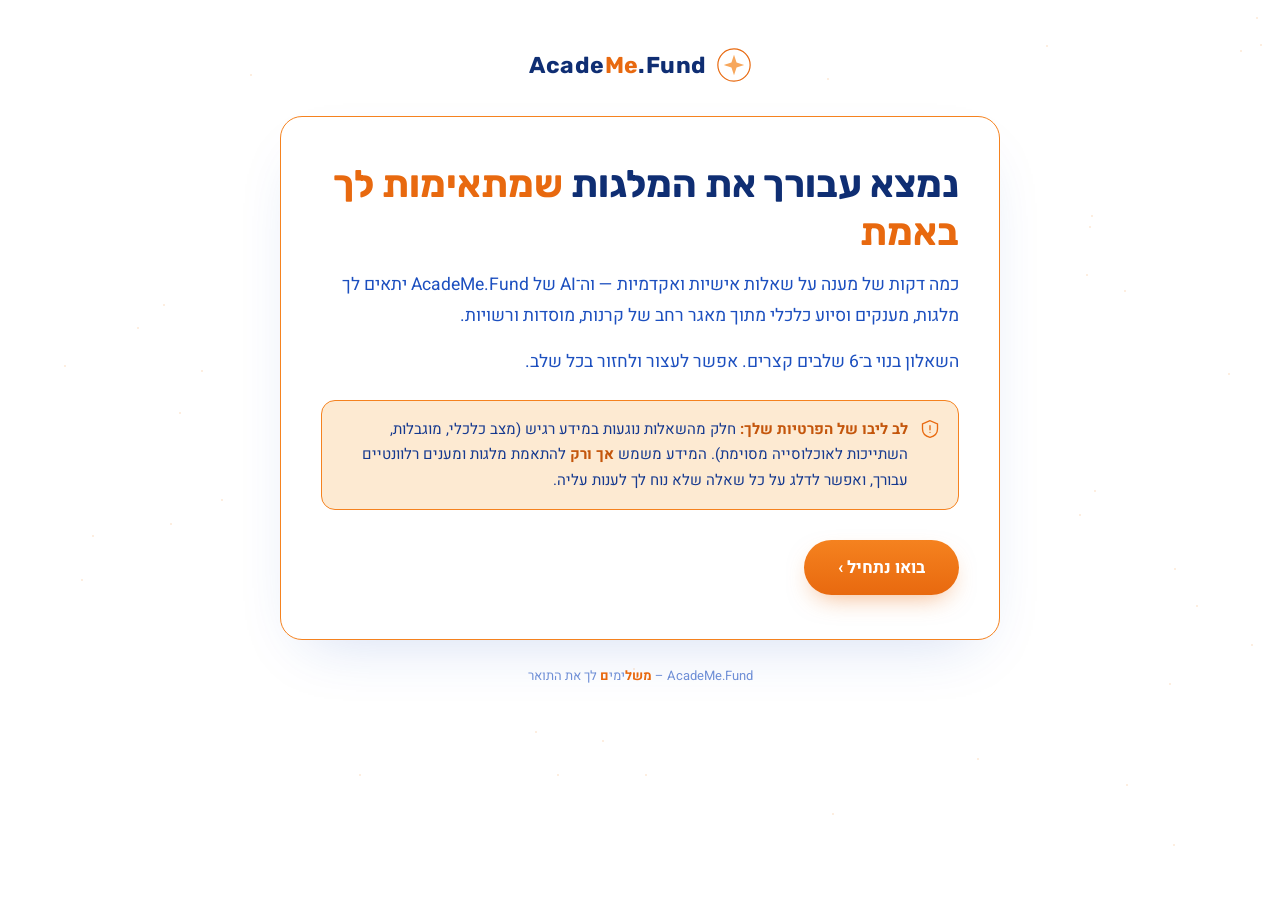
==== commit b9f52f8b: "Update index.html" ====
--- a/index.html
+++ b/index.html
@@ -410,7 +410,7 @@
     <p>קיבלנו את הפרטים שלך. צוות AcadeMe.Fund יתחיל להתאים עבורך מלגות ומענים רלוונטיים, ויחזור אליך בהקדם לפרטי הקשר שהשארת.</p>
   </section>
 
-  <div class="footer-note">AcadeMe.Fund – <span class="hl">משל</span>י<span class="hl">מ</span>י<span class="hl">ם</span> לך את התואר</div>
+  <div class="footer-note">AcadeMe.Fund – <span class="hl">משל</span>ימי<span class="hl">ם</span> לך את התואר</div></div>
 
 </div>
 
--- a/styles.css
+++ b/styles.css
@@ -302,7 +302,7 @@
   text-align:center; margin-top:26px; font-size:13px; color:var(--blue-400);
 }
 .footer-note a{color:var(--orange-600); text-decoration:none;}
-.footer-note .hl{color:var(--orange-600);}
+.footer-note .hl{color:var(--orange-600); font-weight:700;}
 
 @media (max-width:520px){
   .intro-card, .card{padding:30px 22px;}
